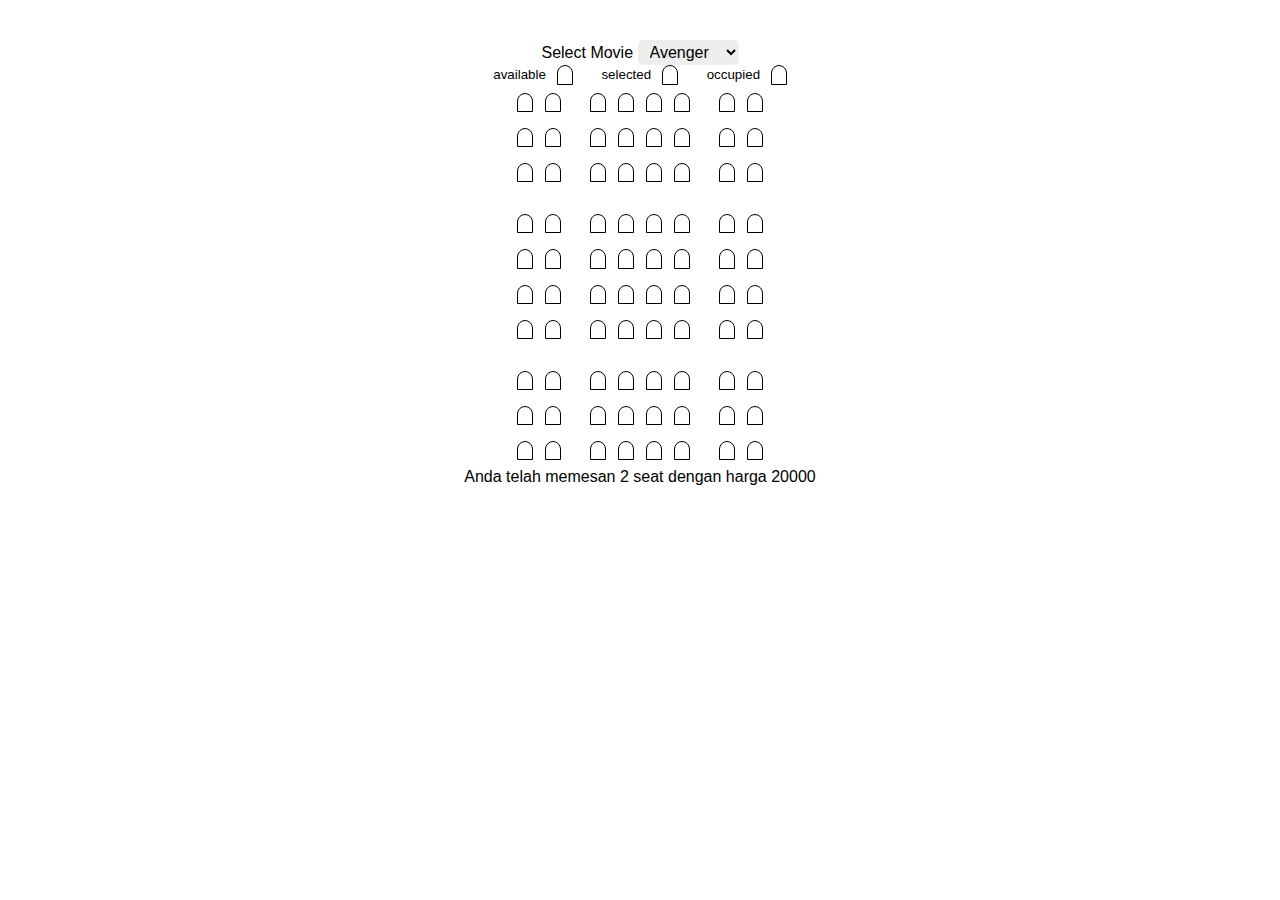
==== 2-movie-seat/index.html @ 732d7f72 "movie booking seat app - basic layouting" ====
<!DOCTYPE html>
<html>

<head>
  <meta charset="UTF-8">
  <meta name="viewport" content="width=device-width, initial-scale=1">
  <link rel="stylesheet" href="style.css" type="text/css" media="all" />
  <title>Movie Seat App</title>
</head>

<body>
  <div class="container app-container">
    <!--Movie Selection-->
    <div class="mov-select">
      <label for="select-movie">Select Movie</label>
      <select name="select-movie" id="select-movie">
        <option value="1">Avenger</option>
        <option value="2">The Raid</option>
      </select>
    </div>
    <!--Seating Info-->
    <div class="seat-info">
      <ul>
        <li>
          <small>available</small>
          <div class="seat seat-available"></div>
        </li>
        <li>
          <small>selected</small>
          <div class="seat seat-selected"></div>
        </li>
        <li>
          <small>occupied</small>
          <div class="seat seat-occupied"></div>
        </li>
      </ul>
    </div>
    <!--Seat-->
    <div class="seat-select">
    	<div class="row">
    		<div class="seat"></div>
    		<div class="seat"></div>
    		<div class="seat"></div>
    		<div class="seat"></div>
    		<div class="seat"></div>
    		<div class="seat"></div>
    		<div class="seat"></div>
    		<div class="seat"></div>
    	</div>
    	<div class="row">
    	  <div class="seat"></div>
    	  <div class="seat"></div>
    	  <div class="seat"></div>
    	  <div class="seat"></div>
    	  <div class="seat"></div>
    	  <div class="seat"></div>
    	  <div class="seat"></div>
    	  <div class="seat"></div>
    	</div>
    	<div class="row">
    	  <div class="seat"></div>
    	  <div class="seat"></div>
    	  <div class="seat"></div>
    	  <div class="seat"></div>
    	  <div class="seat"></div>
    	  <div class="seat"></div>
    	  <div class="seat"></div>
    	  <div class="seat"></div>
    	</div>
    	<div class="row">
    	  <div class="seat"></div>
    	  <div class="seat"></div>
    	  <div class="seat"></div>
    	  <div class="seat"></div>
    	  <div class="seat"></div>
    	  <div class="seat"></div>
    	  <div class="seat"></div>
    	  <div class="seat"></div>
    	</div>
    	<div class="row">
    	  <div class="seat"></div>
    	  <div class="seat"></div>
    	  <div class="seat"></div>
    	  <div class="seat"></div>
    	  <div class="seat"></div>
    	  <div class="seat"></div>
    	  <div class="seat"></div>
    	  <div class="seat"></div>
    	</div>
    	<div class="row">
    	  <div class="seat"></div>
    	  <div class="seat"></div>
    	  <div class="seat"></div>
    	  <div class="seat"></div>
    	  <div class="seat"></div>
    	  <div class="seat"></div>
    	  <div class="seat"></div>
    	  <div class="seat"></div>
    	</div>
    	<div class="row">
    	  <div class="seat"></div>
    	  <div class="seat"></div>
    	  <div class="seat"></div>
    	  <div class="seat"></div>
    	  <div class="seat"></div>
    	  <div class="seat"></div>
    	  <div class="seat"></div>
    	  <div class="seat"></div>
    	</div>
    	<div class="row">
    	  <div class="seat"></div>
    	  <div class="seat"></div>
    	  <div class="seat"></div>
    	  <div class="seat"></div>
    	  <div class="seat"></div>
    	  <div class="seat"></div>
    	  <div class="seat"></div>
    	  <div class="seat"></div>
    	</div>
    	<div class="row">
    	  <div class="seat"></div>
    	  <div class="seat"></div>
    	  <div class="seat"></div>
    	  <div class="seat"></div>
    	  <div class="seat"></div>
    	  <div class="seat"></div>
    	  <div class="seat"></div>
    	  <div class="seat"></div>
    	</div>
    	<div class="row">
    	  <div class="seat"></div>
    	  <div class="seat"></div>
    	  <div class="seat"></div>
    	  <div class="seat"></div>
    	  <div class="seat"></div>
    	  <div class="seat"></div>
    	  <div class="seat"></div>
    	  <div class="seat"></div>
    	</div>
    </div>
    <!--Booking Info-->
    <div class="book-info">
    	<p>Anda telah memesan <span id="counter">2</span> seat dengan harga <span id="price">20000</span></p>
    </div>
  </div>
</body>

</html>
---- 2-movie-seat/style.css ----
*, *:before, *:after {
	box-sizing: border-box;
	margin: 0;
	padding: 0;
}

html {
	font-size: 62.5%;
	font-family: 'Segoe UI', Tahoma, Geneva, Verdana, sans-serif;
}

body {
	font-size: 1.6rem;
	display: flex;
	justify-content: center;
	align-items: center;
	padding-top: 1em;
	width: 100vw;
}

select {
	font-size: inherit;
	border: none;
	outline: none;
	background: #eee;
	padding: 0.2em 0.5em;
	border-radius: 5px;
}

select:hover {
	filter: brightness(90%);
}

small {
	padding-right: 0.8em;
}

.container {
	display: flex;
	flex-direction: column;
	align-items: center;
	padding-top: 1.5em;
}

.seat-info {
	width: 100%;
}

.seat-info ul {
	display: flex;
	justify-content: space-evenly;
	width: 100%;
	list-style: none;
}

.seat-info ul li {
	display: flex;
	align-items: center;
	justify-content: space-between;
}

.seat {
	width: 1em;
	height: 1.2em;
	border-top-left-radius: 10px;
	border-top-right-radius: 10px;
	border: 1px solid black;
}

.seat-select {
	width: 70%;
}

.seat-select .row {
	display: flex;
	width: 100%;
	justify-content: space-between;
	padding: 0.5em 0;
}

.seat-select .row:nth-of-type(3) {
	margin-bottom: 1em;
}

.seat-select .row:nth-last-of-type(3) {
	margin-top: 1em;
}

.seat-select .seat:nth-of-type(2) {
	margin-right: 1em;
}

.seat-select .seat:nth-last-of-type(2) {
	margin-left: 1em;
}
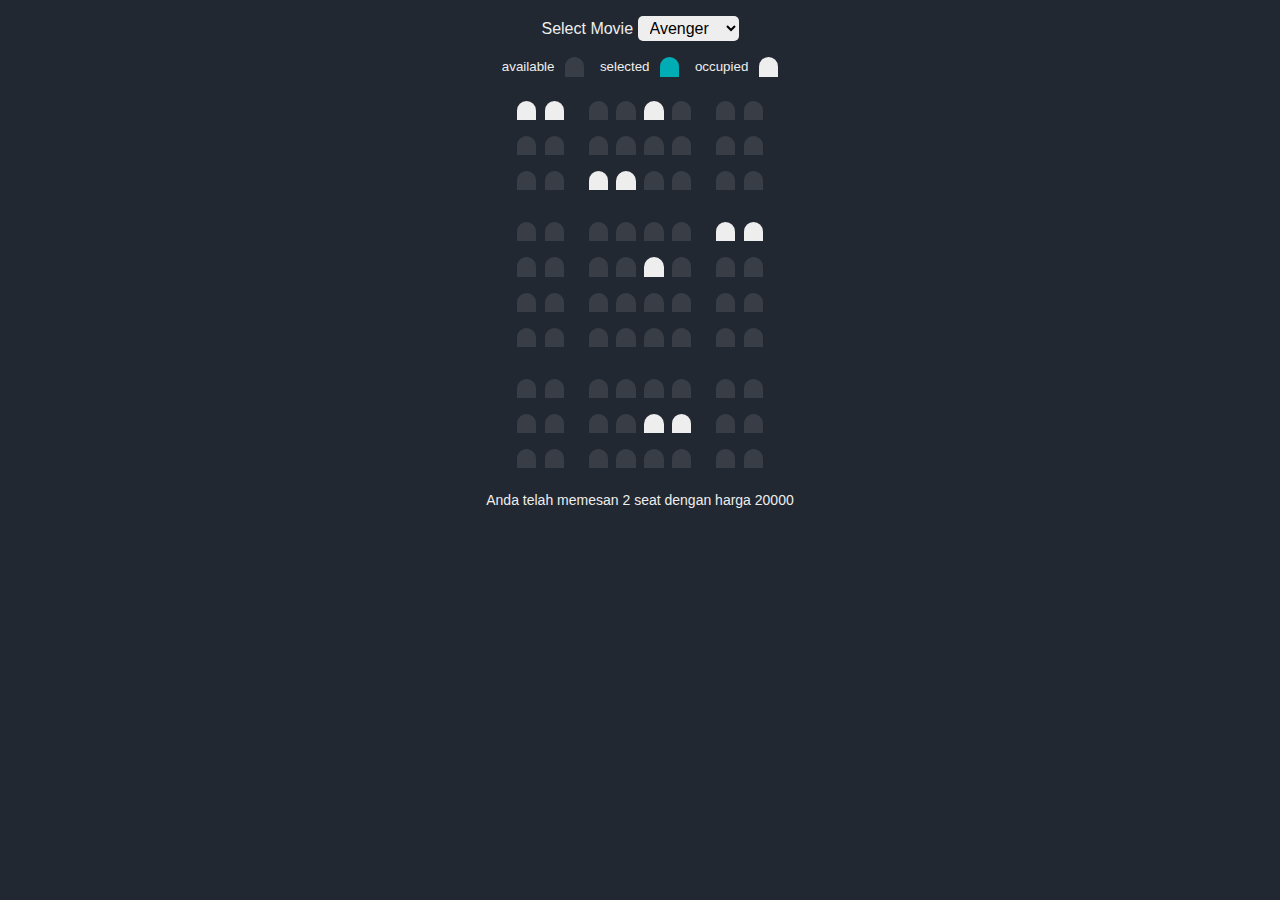
==== commit d4b74949: "UI Finish" ====
--- a/2-movie-seat/index.html
+++ b/2-movie-seat/index.html
@@ -38,11 +38,11 @@
     <!--Seat-->
     <div class="seat-select">
     	<div class="row">
+    		<div class="seat seat-occupied"></div>
+    		<div class="seat seat-occupied"></div>
     		<div class="seat"></div>
     		<div class="seat"></div>
-    		<div class="seat"></div>
-    		<div class="seat"></div>
-    		<div class="seat"></div>
+    		<div class="seat seat-occupied"></div>
     		<div class="seat"></div>
     		<div class="seat"></div>
     		<div class="seat"></div>
@@ -53,6 +53,36 @@
     	  <div class="seat"></div>
     	  <div class="seat"></div>
     	  <div class="seat"></div>
+    	  <div class="seat"></div>
+    	  <div class="seat"></div>
+    	  <div class="seat"></div>
+    	</div>
+    	<div class="row">
+    	  <div class="seat"></div>
+    	  <div class="seat"></div>
+    	  <div class="seat seat-occupied"></div>
+    	  <div class="seat seat-occupied"></div>
+    	  <div class="seat"></div>
+    	  <div class="seat"></div>
+    	  <div class="seat"></div>
+    	  <div class="seat"></div>
+    	</div>
+    	<div class="row">
+    	  <div class="seat"></div>
+    	  <div class="seat"></div>
+    	  <div class="seat"></div>
+    	  <div class="seat"></div>
+    	  <div class="seat"></div>
+    	  <div class="seat"></div>
+    	  <div class="seat seat-occupied"></div>
+    	  <div class="seat seat-occupied"></div>
+    	</div>
+    	<div class="row">
+    	  <div class="seat"></div>
+    	  <div class="seat"></div>
+    	  <div class="seat"></div>
+    	  <div class="seat"></div>
+    	  <div class="seat seat-occupied"></div>
     	  <div class="seat"></div>
     	  <div class="seat"></div>
     	  <div class="seat"></div>
@@ -92,38 +122,8 @@
     	  <div class="seat"></div>
     	  <div class="seat"></div>
     	  <div class="seat"></div>
-    	  <div class="seat"></div>
-    	  <div class="seat"></div>
-    	  <div class="seat"></div>
-    	  <div class="seat"></div>
-    	</div>
-    	<div class="row">
-    	  <div class="seat"></div>
-    	  <div class="seat"></div>
-    	  <div class="seat"></div>
-    	  <div class="seat"></div>
-    	  <div class="seat"></div>
-    	  <div class="seat"></div>
-    	  <div class="seat"></div>
-    	  <div class="seat"></div>
-    	</div>
-    	<div class="row">
-    	  <div class="seat"></div>
-    	  <div class="seat"></div>
-    	  <div class="seat"></div>
-    	  <div class="seat"></div>
-    	  <div class="seat"></div>
-    	  <div class="seat"></div>
-    	  <div class="seat"></div>
-    	  <div class="seat"></div>
-    	</div>
-    	<div class="row">
-    	  <div class="seat"></div>
-    	  <div class="seat"></div>
-    	  <div class="seat"></div>
-    	  <div class="seat"></div>
-    	  <div class="seat"></div>
-    	  <div class="seat"></div>
+    	  <div class="seat seat-occupied"></div>
+    	  <div class="seat seat-occupied"></div>
     	  <div class="seat"></div>
     	  <div class="seat"></div>
     	</div>
--- a/2-movie-seat/style.css
+++ b/2-movie-seat/style.css
@@ -1,95 +1,123 @@
-*, *:before, *:after {
-	box-sizing: border-box;
-	margin: 0;
-	padding: 0;
+*,
+*:before,
+*:after {
+  box-sizing: border-box;
+  margin: 0;
+  padding: 0;
+}
+
+:root {
+  --primary-dark: #222831;
+  --secondary-dark: #393e46;
+  --primary-light: #eeeeee;
+  --contrast: #00adb5;
 }
 
 html {
-	font-size: 62.5%;
-	font-family: 'Segoe UI', Tahoma, Geneva, Verdana, sans-serif;
+  font-size: 62.5%;
+  font-family: 'Segoe UI', Tahoma, Geneva, Verdana, sans-serif;
+  background: var(--primary-dark);
+  backdrop-filter: brightness(70%);
 }
 
 body {
-	font-size: 1.6rem;
-	display: flex;
-	justify-content: center;
-	align-items: center;
-	padding-top: 1em;
-	width: 100vw;
+  font-size: 1.6rem;
+  display: flex;
+  justify-content: center;
+  align-items: center;
+  padding-top: 1em;
+  width: 100vw;
+  color: var(--primary-light);
 }
 
 select {
-	font-size: inherit;
-	border: none;
-	outline: none;
-	background: #eee;
-	padding: 0.2em 0.5em;
-	border-radius: 5px;
+  font-size: inherit;
+  border: none;
+  outline: none;
+  background: #eee;
+  padding: 0.2em 0.5em;
+  border-radius: 5px;
 }
 
 select:hover {
-	filter: brightness(90%);
+  filter: brightness(90%);
 }
 
 small {
-	padding-right: 0.8em;
+  padding-right: 0.8em;
 }
 
 .container {
-	display: flex;
-	flex-direction: column;
-	align-items: center;
-	padding-top: 1.5em;
+  display: flex;
+  flex-direction: column;
+  align-items: center;
 }
 
 .seat-info {
-	width: 100%;
+  width: 100%;
+  padding: 1em 0;
 }
 
 .seat-info ul {
-	display: flex;
-	justify-content: space-evenly;
-	width: 100%;
-	list-style: none;
+  display: flex;
+  justify-content: space-evenly;
+  width: 100%;
+  list-style: none;
 }
 
 .seat-info ul li {
-	display: flex;
-	align-items: center;
-	justify-content: space-between;
+  display: flex;
+  align-items: center;
+  justify-content: space-between;
 }
 
 .seat {
-	width: 1em;
-	height: 1.2em;
-	border-top-left-radius: 10px;
-	border-top-right-radius: 10px;
-	border: 1px solid black;
+  width: 1.2em;
+  height: 1.2em;
+  border-top-left-radius: 10px;
+  border-top-right-radius: 10px;
+  background: var(--secondary-dark);
+}
+
+.seat-selected {
+  background: var(--contrast);
+}
+
+.seat-occupied {
+  background: var(--primary-light);
 }
 
 .seat-select {
-	width: 70%;
+  width: 80%;
 }
 
 .seat-select .row {
-	display: flex;
-	width: 100%;
-	justify-content: space-between;
-	padding: 0.5em 0;
+  display: flex;
+  width: 100%;
+  justify-content: space-between;
+  padding: 0.5em 0;
 }
 
 .seat-select .row:nth-of-type(3) {
-	margin-bottom: 1em;
+  margin-bottom: 1em;
 }
 
 .seat-select .row:nth-last-of-type(3) {
-	margin-top: 1em;
+  margin-top: 1em;
 }
 
 .seat-select .seat:nth-of-type(2) {
-	margin-right: 1em;
+  margin-right: 1em;
 }
 
 .seat-select .seat:nth-last-of-type(2) {
-	margin-left: 1em;
+  margin-left: 1em;
+}
+
+.book-info {
+  padding-top: 1em;
+}
+
+.book-info p {
+	font-size: 1.4rem;
 }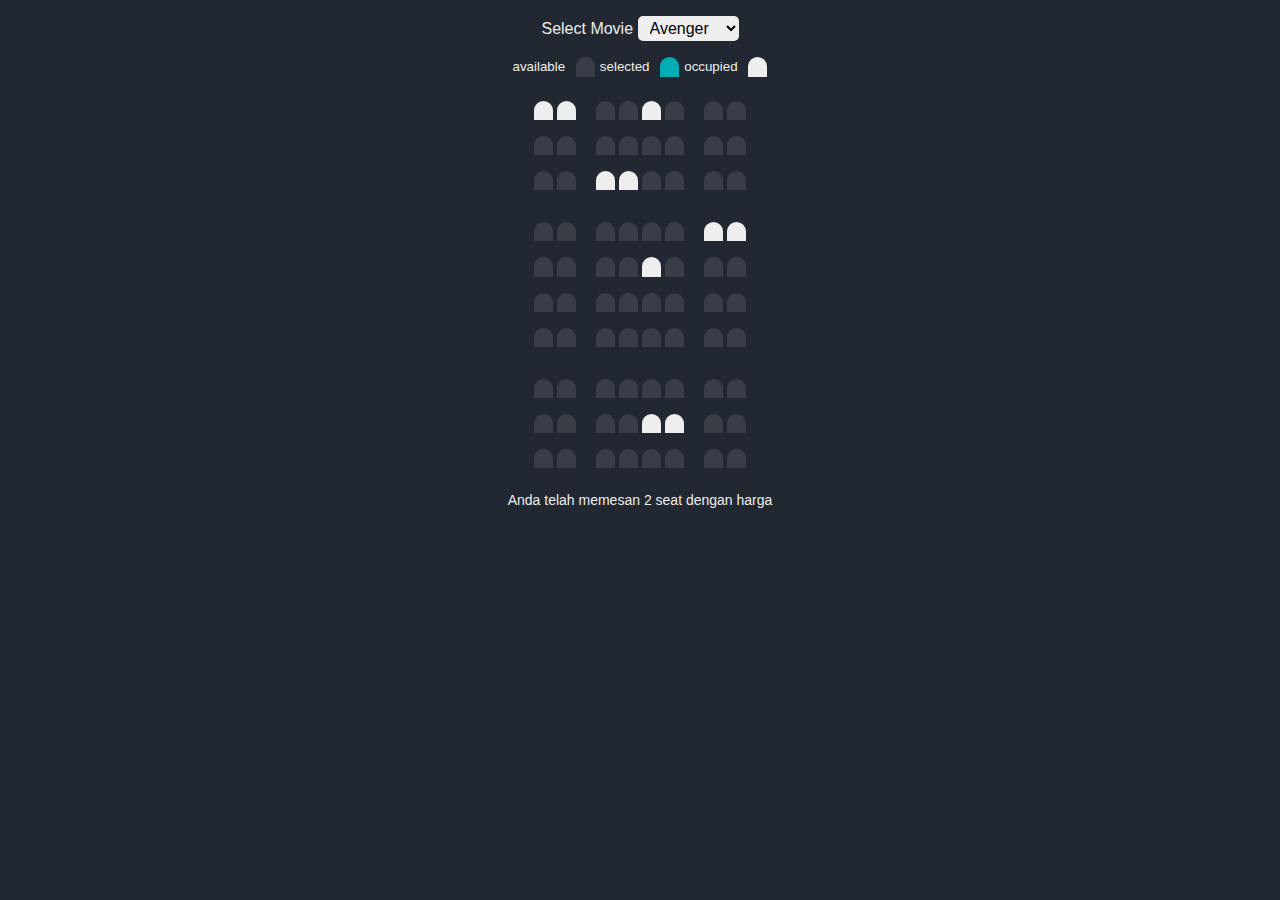
==== commit 39c76414: "movie selection data population" ====
--- a/2-movie-seat/index.html
+++ b/2-movie-seat/index.html
@@ -14,8 +14,8 @@
     <div class="mov-select">
       <label for="select-movie">Select Movie</label>
       <select name="select-movie" id="select-movie">
-        <option value="1">Avenger</option>
-        <option value="2">The Raid</option>
+        <option value="avenger">Avenger</option>
+        <option value="theraid">The Raid</option>
       </select>
     </div>
     <!--Seating Info-->
@@ -140,9 +140,10 @@
     </div>
     <!--Booking Info-->
     <div class="book-info">
-    	<p>Anda telah memesan <span id="counter">2</span> seat dengan harga <span id="price">20000</span></p>
+    	<p>Anda telah memesan <span id="counter">2</span> seat dengan harga <span id="price"></span></p>
     </div>
   </div>
+  <script src="app.js" type="text/javascript" charset="utf-8"></script>
 </body>
 
 </html>--- a/2-movie-seat/style.css
+++ b/2-movie-seat/style.css
@@ -30,6 +30,16 @@
   color: var(--primary-light);
 }
 
+/* Container */
+
+.container {
+  display: flex;
+  flex-direction: column;
+  align-items: center;
+}
+
+/* Movie Selection */
+
 select {
   font-size: inherit;
   border: none;
@@ -47,11 +57,7 @@
   padding-right: 0.8em;
 }
 
-.container {
-  display: flex;
-  flex-direction: column;
-  align-items: center;
-}
+/* Seating Info */
 
 .seat-info {
   width: 100%;
@@ -79,12 +85,18 @@
   background: var(--secondary-dark);
 }
 
+/* Seat Selection */
+
 .seat-selected {
   background: var(--contrast);
 }
 
 .seat-occupied {
   background: var(--primary-light);
+}
+
+.seat-select .seat:not(.seat-occupied):hover {
+	transform: scale(1.2);
 }
 
 .seat-select {
@@ -114,6 +126,8 @@
   margin-left: 1em;
 }
 
+/* Booking Info */
+
 .book-info {
   padding-top: 1em;
 }
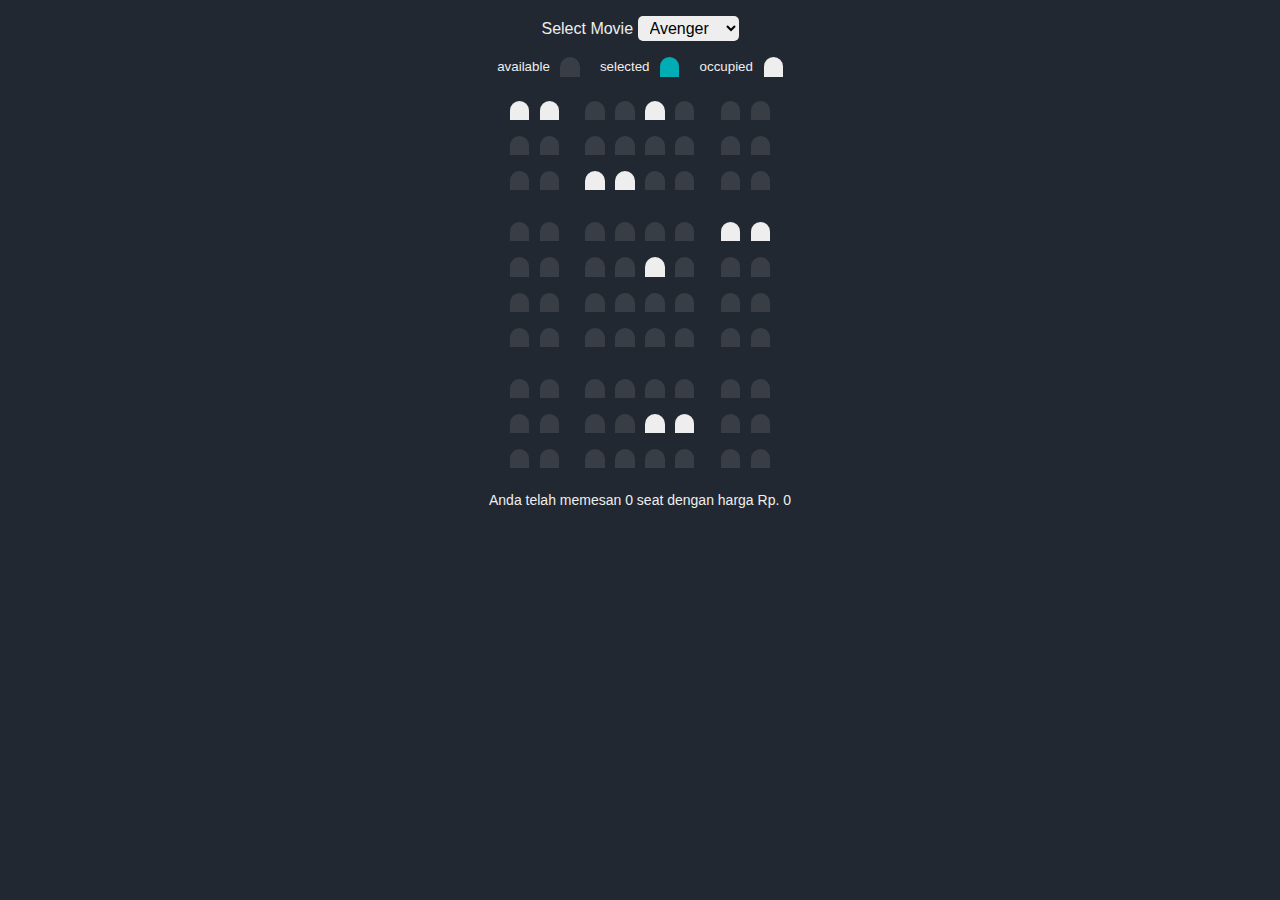
==== commit 14aa48c4: "adding basic functionality - change price and seat" ====
--- a/2-movie-seat/index.html
+++ b/2-movie-seat/index.html
@@ -2,148 +2,148 @@
 <html>
 
 <head>
-  <meta charset="UTF-8">
-  <meta name="viewport" content="width=device-width, initial-scale=1">
-  <link rel="stylesheet" href="style.css" type="text/css" media="all" />
-  <title>Movie Seat App</title>
+	<meta charset="UTF-8">
+	<meta name="viewport" content="width=device-width, initial-scale=1">
+	<link rel="stylesheet" href="style.css" type="text/css" media="all" />
+	<title>Movie Seat App</title>
 </head>
 
 <body>
-  <div class="container app-container">
-    <!--Movie Selection-->
-    <div class="mov-select">
-      <label for="select-movie">Select Movie</label>
-      <select name="select-movie" id="select-movie">
-        <option value="avenger">Avenger</option>
-        <option value="theraid">The Raid</option>
-      </select>
-    </div>
-    <!--Seating Info-->
-    <div class="seat-info">
-      <ul>
-        <li>
-          <small>available</small>
-          <div class="seat seat-available"></div>
-        </li>
-        <li>
-          <small>selected</small>
-          <div class="seat seat-selected"></div>
-        </li>
-        <li>
-          <small>occupied</small>
-          <div class="seat seat-occupied"></div>
-        </li>
-      </ul>
-    </div>
-    <!--Seat-->
-    <div class="seat-select">
-    	<div class="row">
-    		<div class="seat seat-occupied"></div>
-    		<div class="seat seat-occupied"></div>
-    		<div class="seat"></div>
-    		<div class="seat"></div>
-    		<div class="seat seat-occupied"></div>
-    		<div class="seat"></div>
-    		<div class="seat"></div>
-    		<div class="seat"></div>
-    	</div>
-    	<div class="row">
-    	  <div class="seat"></div>
-    	  <div class="seat"></div>
-    	  <div class="seat"></div>
-    	  <div class="seat"></div>
-    	  <div class="seat"></div>
-    	  <div class="seat"></div>
-    	  <div class="seat"></div>
-    	  <div class="seat"></div>
-    	</div>
-    	<div class="row">
-    	  <div class="seat"></div>
-    	  <div class="seat"></div>
-    	  <div class="seat seat-occupied"></div>
-    	  <div class="seat seat-occupied"></div>
-    	  <div class="seat"></div>
-    	  <div class="seat"></div>
-    	  <div class="seat"></div>
-    	  <div class="seat"></div>
-    	</div>
-    	<div class="row">
-    	  <div class="seat"></div>
-    	  <div class="seat"></div>
-    	  <div class="seat"></div>
-    	  <div class="seat"></div>
-    	  <div class="seat"></div>
-    	  <div class="seat"></div>
-    	  <div class="seat seat-occupied"></div>
-    	  <div class="seat seat-occupied"></div>
-    	</div>
-    	<div class="row">
-    	  <div class="seat"></div>
-    	  <div class="seat"></div>
-    	  <div class="seat"></div>
-    	  <div class="seat"></div>
-    	  <div class="seat seat-occupied"></div>
-    	  <div class="seat"></div>
-    	  <div class="seat"></div>
-    	  <div class="seat"></div>
-    	</div>
-    	<div class="row">
-    	  <div class="seat"></div>
-    	  <div class="seat"></div>
-    	  <div class="seat"></div>
-    	  <div class="seat"></div>
-    	  <div class="seat"></div>
-    	  <div class="seat"></div>
-    	  <div class="seat"></div>
-    	  <div class="seat"></div>
-    	</div>
-    	<div class="row">
-    	  <div class="seat"></div>
-    	  <div class="seat"></div>
-    	  <div class="seat"></div>
-    	  <div class="seat"></div>
-    	  <div class="seat"></div>
-    	  <div class="seat"></div>
-    	  <div class="seat"></div>
-    	  <div class="seat"></div>
-    	</div>
-    	<div class="row">
-    	  <div class="seat"></div>
-    	  <div class="seat"></div>
-    	  <div class="seat"></div>
-    	  <div class="seat"></div>
-    	  <div class="seat"></div>
-    	  <div class="seat"></div>
-    	  <div class="seat"></div>
-    	  <div class="seat"></div>
-    	</div>
-    	<div class="row">
-    	  <div class="seat"></div>
-    	  <div class="seat"></div>
-    	  <div class="seat"></div>
-    	  <div class="seat"></div>
-    	  <div class="seat seat-occupied"></div>
-    	  <div class="seat seat-occupied"></div>
-    	  <div class="seat"></div>
-    	  <div class="seat"></div>
-    	</div>
-    	<div class="row">
-    	  <div class="seat"></div>
-    	  <div class="seat"></div>
-    	  <div class="seat"></div>
-    	  <div class="seat"></div>
-    	  <div class="seat"></div>
-    	  <div class="seat"></div>
-    	  <div class="seat"></div>
-    	  <div class="seat"></div>
-    	</div>
-    </div>
-    <!--Booking Info-->
-    <div class="book-info">
-    	<p>Anda telah memesan <span id="counter">2</span> seat dengan harga <span id="price"></span></p>
-    </div>
-  </div>
-  <script src="app.js" type="text/javascript" charset="utf-8"></script>
+	<div class="container app-container">
+		<!--Movie Selection-->
+		<div class="mov-select">
+			<label for="select-movie">Select Movie</label>
+			<select name="select-movie" id="select-movie">
+				<option value="avenger">Avenger</option>
+				<option value="theraid">The Raid</option>
+			</select>
+		</div>
+		<!--Seating Info-->
+		<div class="seat-info">
+			<ul>
+				<li>
+					<small>available</small>
+					<div class="seat seat-available"></div>
+				</li>
+				<li>
+					<small>selected</small>
+					<div class="seat seat-selected"></div>
+				</li>
+				<li>
+					<small>occupied</small>
+					<div class="seat seat-occupied"></div>
+				</li>
+			</ul>
+		</div>
+		<!--Seat-->
+		<div class="seat-select">
+			<div class="row">
+				<div class="seat seat-occupied"></div>
+				<div class="seat seat-occupied"></div>
+				<div class="seat"></div>
+				<div class="seat"></div>
+				<div class="seat seat-occupied"></div>
+				<div class="seat"></div>
+				<div class="seat"></div>
+				<div class="seat"></div>
+			</div>
+			<div class="row">
+				<div class="seat"></div>
+				<div class="seat"></div>
+				<div class="seat"></div>
+				<div class="seat"></div>
+				<div class="seat"></div>
+				<div class="seat"></div>
+				<div class="seat"></div>
+				<div class="seat"></div>
+			</div>
+			<div class="row">
+				<div class="seat"></div>
+				<div class="seat"></div>
+				<div class="seat seat-occupied"></div>
+				<div class="seat seat-occupied"></div>
+				<div class="seat"></div>
+				<div class="seat"></div>
+				<div class="seat"></div>
+				<div class="seat"></div>
+			</div>
+			<div class="row">
+				<div class="seat"></div>
+				<div class="seat"></div>
+				<div class="seat"></div>
+				<div class="seat"></div>
+				<div class="seat"></div>
+				<div class="seat"></div>
+				<div class="seat seat-occupied"></div>
+				<div class="seat seat-occupied"></div>
+			</div>
+			<div class="row">
+				<div class="seat"></div>
+				<div class="seat"></div>
+				<div class="seat"></div>
+				<div class="seat"></div>
+				<div class="seat seat-occupied"></div>
+				<div class="seat"></div>
+				<div class="seat"></div>
+				<div class="seat"></div>
+			</div>
+			<div class="row">
+				<div class="seat"></div>
+				<div class="seat"></div>
+				<div class="seat"></div>
+				<div class="seat"></div>
+				<div class="seat"></div>
+				<div class="seat"></div>
+				<div class="seat"></div>
+				<div class="seat"></div>
+			</div>
+			<div class="row">
+				<div class="seat"></div>
+				<div class="seat"></div>
+				<div class="seat"></div>
+				<div class="seat"></div>
+				<div class="seat"></div>
+				<div class="seat"></div>
+				<div class="seat"></div>
+				<div class="seat"></div>
+			</div>
+			<div class="row">
+				<div class="seat"></div>
+				<div class="seat"></div>
+				<div class="seat"></div>
+				<div class="seat"></div>
+				<div class="seat"></div>
+				<div class="seat"></div>
+				<div class="seat"></div>
+				<div class="seat"></div>
+			</div>
+			<div class="row">
+				<div class="seat"></div>
+				<div class="seat"></div>
+				<div class="seat"></div>
+				<div class="seat"></div>
+				<div class="seat seat-occupied"></div>
+				<div class="seat seat-occupied"></div>
+				<div class="seat"></div>
+				<div class="seat"></div>
+			</div>
+			<div class="row">
+				<div class="seat"></div>
+				<div class="seat"></div>
+				<div class="seat"></div>
+				<div class="seat"></div>
+				<div class="seat"></div>
+				<div class="seat"></div>
+				<div class="seat"></div>
+				<div class="seat"></div>
+			</div>
+		</div>
+		<!--Booking Info-->
+		<div class="book-info">
+			<p>Anda telah memesan <span id="counter">0</span> seat dengan harga Rp. <span id="price">0</span></p>
+		</div>
+	</div>
+	<script src="app.js" type="text/javascript" charset="utf-8"></script>
 </body>
 
 </html>--- a/2-movie-seat/style.css
+++ b/2-movie-seat/style.css
@@ -36,6 +36,7 @@
   display: flex;
   flex-direction: column;
   align-items: center;
+  min-width: 326px;
 }
 
 /* Movie Selection */
